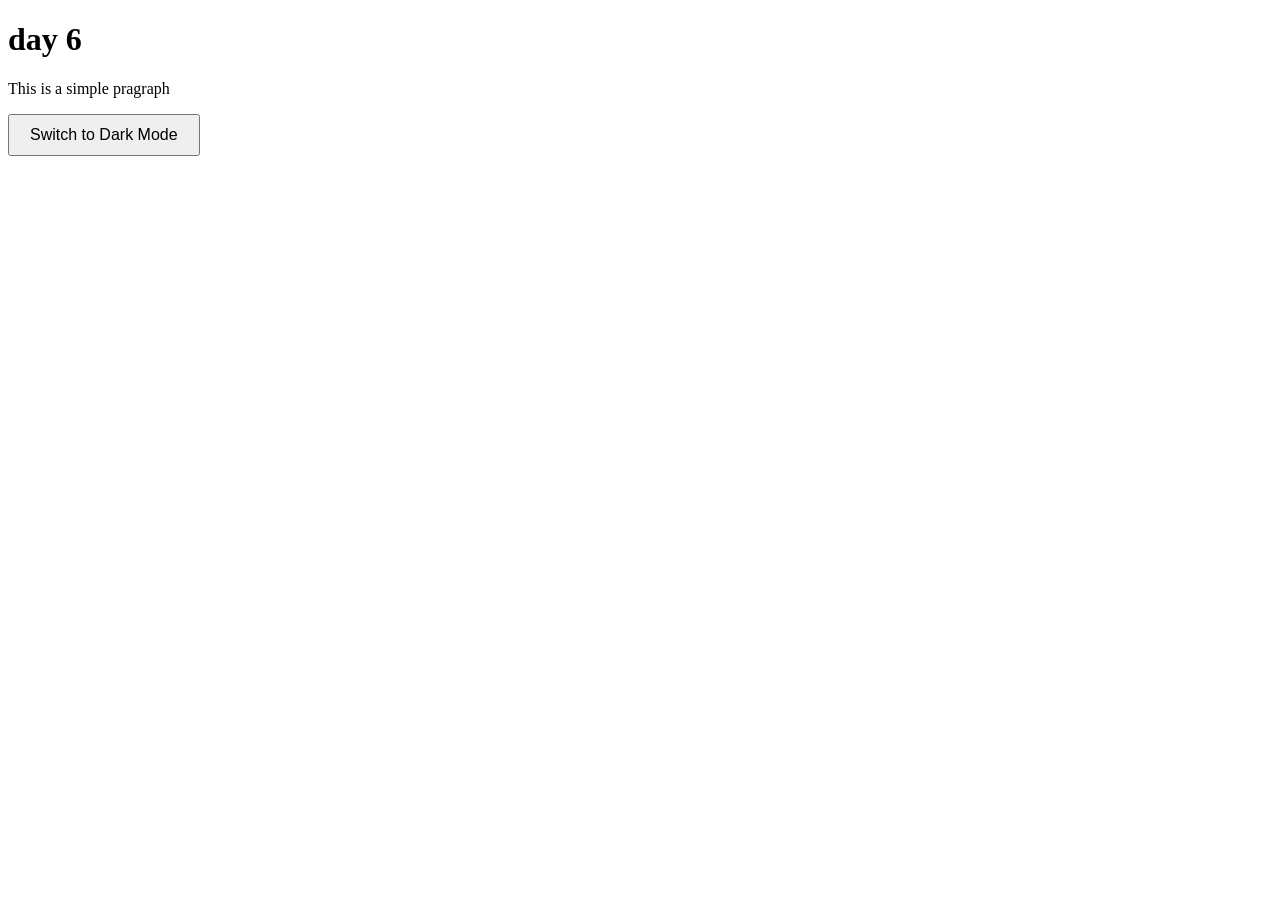
==== day_6/index.html @ d5f86172 "first commit" ====
<!DOCTYPE html>
<html lang="en">
<head>
    <meta charset="UTF-8">
    <meta name="viewport" content="width=device-width, initial-scale=1.0">
    <title>Document</title>
    <link rel="stylesheet" href="style.css">
</head>
<body>
    <h1 id="id">day 6</h1>
    <p>This is a simple pragraph</p>
    <button id="buttonid">Switch to Dark Mode</button>
    <script>
    const heading= document.getElementById("id");

    //console.log(heading);
    //console.log(heading.innerText);
    // heading.innerText= "this is heading";
    //heading.style.color ="blue";
    //const button=document.getElementById("buttonid");
    //button.disabled=true;
    //button.innerText="I am diasable";           
    //button.style.background="black";
    //button.style.color="white";
    const button= document.getElementById("buttonid");
    button.addEventListener("click",function(){
        document.body.classList.toggle("dark-mode");
        if (document.body.classList.contains("dark-mode")) {
            button.innerText = "Switch to Light Mode";
        } else {
            button.innerText = "Switch to Dark Mode";
        }
    });

    // button.disabled=true;
    // button.innerText="I am diasable";

    

</script>
</body>

</html>
---- day_6/style.css ----
:root {
    --text-color: black;
    --bg-color: white;
}

.dark-mode {
    --text-color: white;
    --bg-color: black;
}

body {
    background-color: var(--bg-color);
    color: var(--text-color);
    transition: background-color 0.3s, color 0.3s;
}

button {
    padding: 10px 20px;
    font-size: 16px;
    cursor: pointer;
}
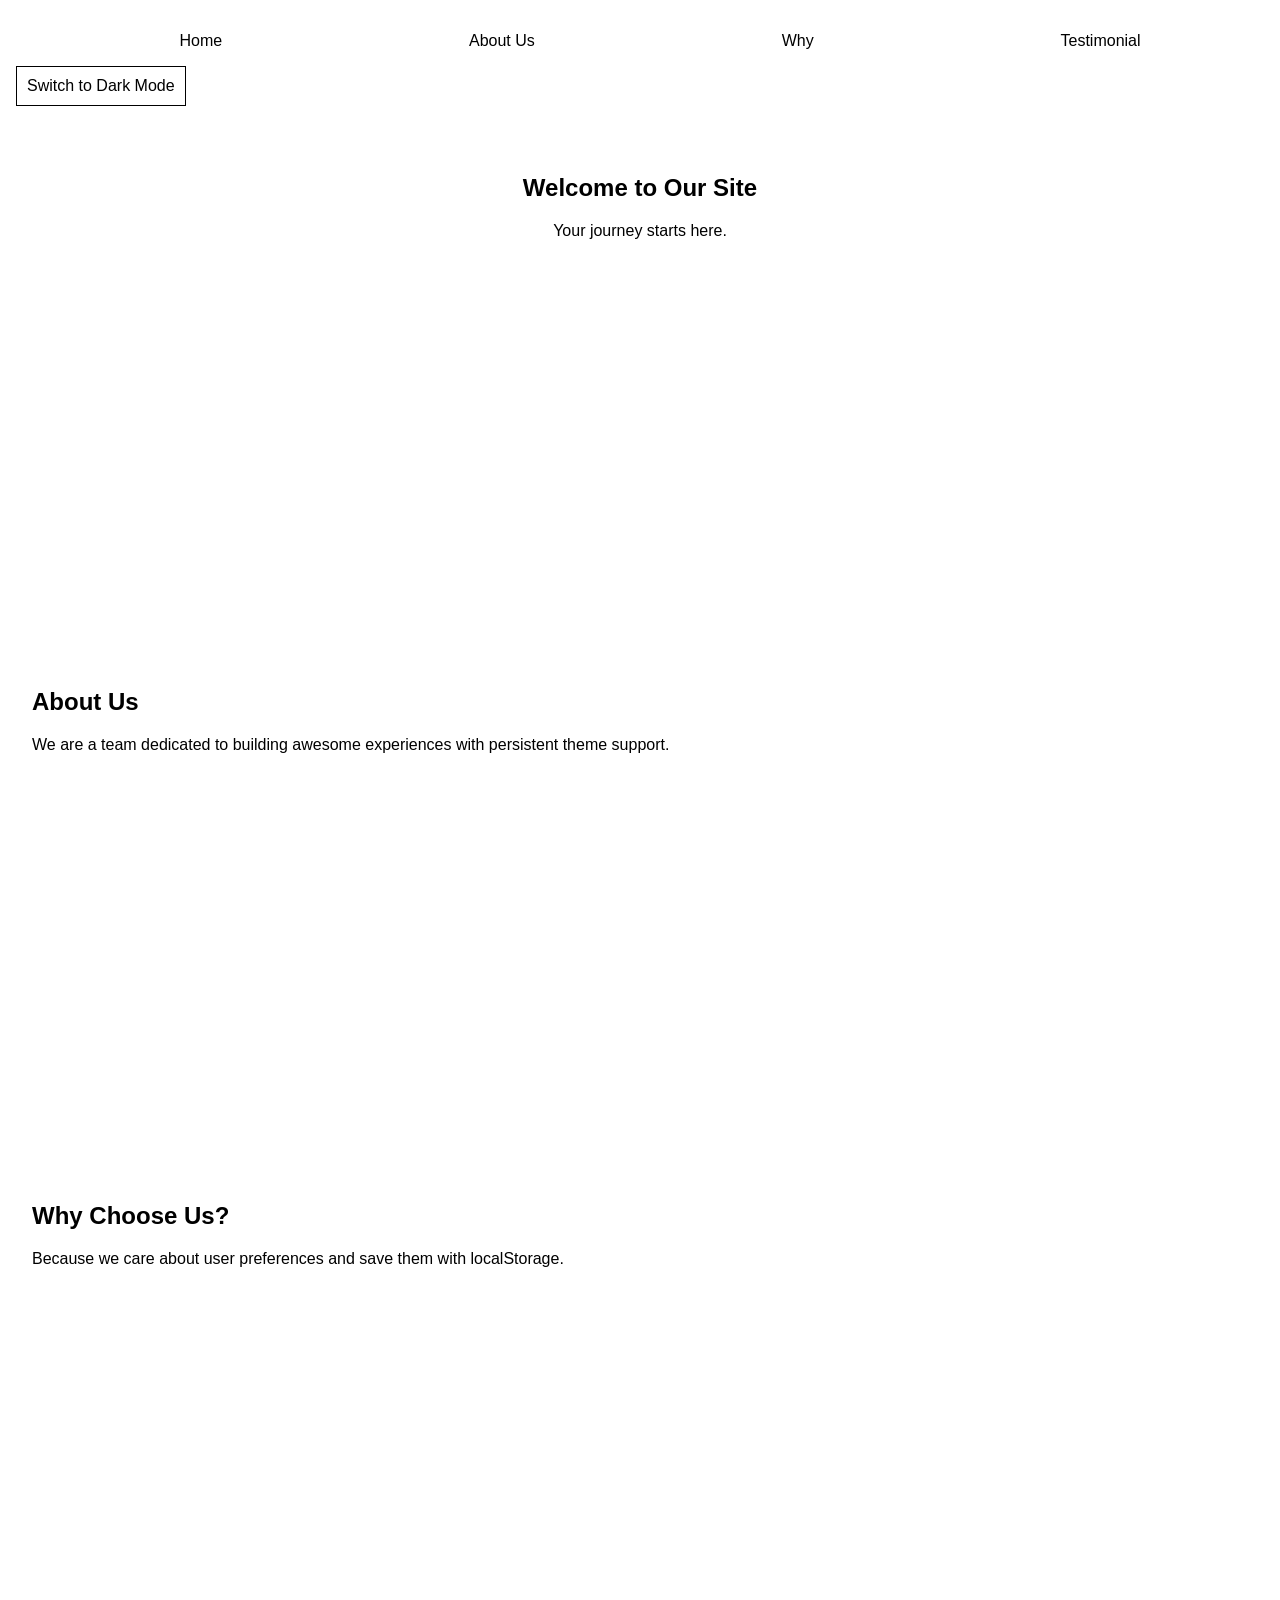
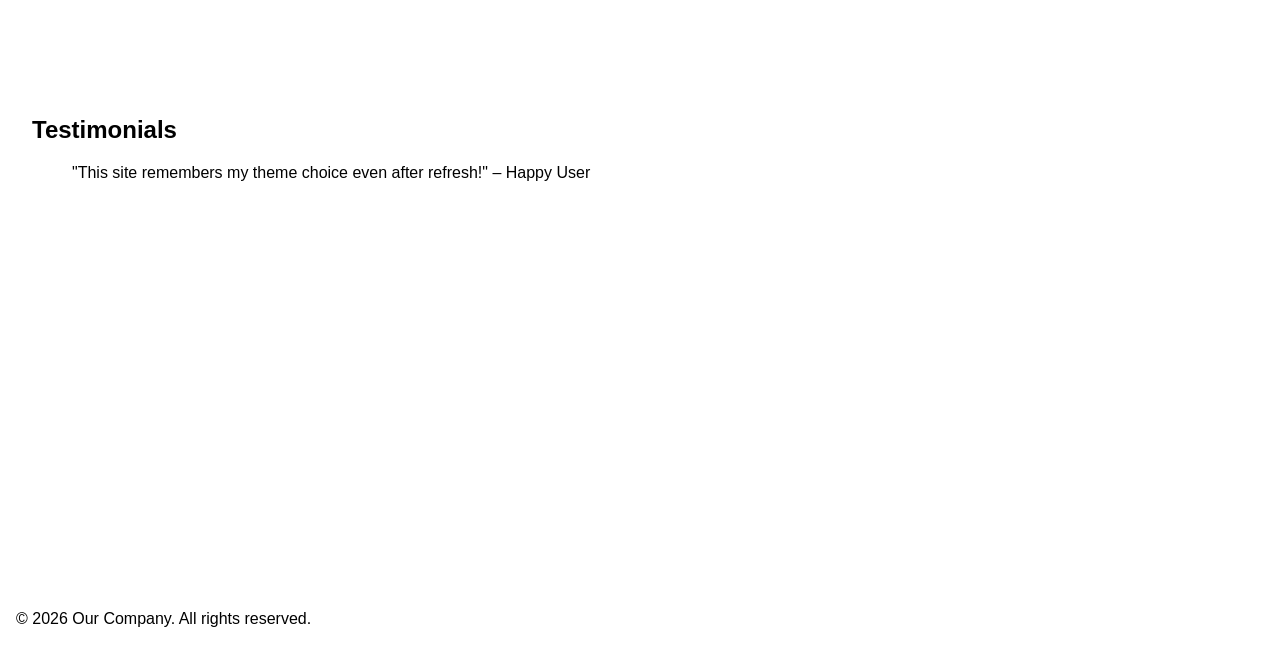
==== commit 30313c1b: "added project files" ====
--- a/day_6/index.html
+++ b/day_6/index.html
@@ -3,41 +3,72 @@
 <head>
     <meta charset="UTF-8">
     <meta name="viewport" content="width=device-width, initial-scale=1.0">
-    <title>Document</title>
+    <title>Dark Mode Website</title>
     <link rel="stylesheet" href="style.css">
 </head>
 <body>
-    <h1 id="id">day 6</h1>
-    <p>This is a simple pragraph</p>
-    <button id="buttonid">Switch to Dark Mode</button>
+    <header>
+        <nav>
+            <ul>
+                <li><a href="#hero">Home</a></li>
+                <li><a href="#about">About Us</a></li>
+                <li><a href="#why">Why</a></li>
+                <li><a href="#testimonial">Testimonial</a></li>
+            </ul>
+            <button id="buttonid">Switch to Dark Mode</button>
+        </nav>
+    </header>
+
+    <section id="hero">
+        <h1>Welcome to Our Site</h1>
+        <p>Your journey starts here.</p>
+    </section>
+
+    <section id="about">
+        <h2>About Us</h2>
+        <p>We are a team dedicated to building awesome experiences with persistent theme support.</p>
+    </section>
+
+    <section id="why">
+        <h2>Why Choose Us?</h2>
+        <p>Because we care about user preferences and save them with localStorage.</p>
+    </section>
+
+    <section id="testimonial">
+        <h2>Testimonials</h2>
+        <blockquote>
+            "This site remembers my theme choice even after refresh!" – Happy User
+        </blockquote>
+    </section>
+
+    <footer>
+        <p>&copy; 2026 Our Company. All rights reserved.</p>
+    </footer>
+
     <script>
-    const heading= document.getElementById("id");
+    document.addEventListener('DOMContentLoaded', function() {
+        const button = document.getElementById('buttonid');
+        const saved = localStorage.getItem('theme');
+        if (saved === 'dark') {
+            document.body.classList.add('dark-mode');
+            button.innerText = 'Switch to Light Mode';
+        } else {
+            button.innerText = 'Switch to Dark Mode';
+        }
 
-    //console.log(heading);
-    //console.log(heading.innerText);
-    // heading.innerText= "this is heading";
-    //heading.style.color ="blue";
-    //const button=document.getElementById("buttonid");
-    //button.disabled=true;
-    //button.innerText="I am diasable";           
-    //button.style.background="black";
-    //button.style.color="white";
-    const button= document.getElementById("buttonid");
-    button.addEventListener("click",function(){
-        document.body.classList.toggle("dark-mode");
-        if (document.body.classList.contains("dark-mode")) {
-            button.innerText = "Switch to Light Mode";
-        } else {
-            button.innerText = "Switch to Dark Mode";
-        }
+        button.addEventListener('click', function() {
+            document.body.classList.toggle('dark-mode');
+            if (document.body.classList.contains('dark-mode')) {
+                button.innerText = 'Switch to Light Mode';
+                localStorage.setItem('theme', 'dark');
+            } else {
+                button.innerText = 'Switch to Dark Mode';
+                localStorage.setItem('theme', 'light');
+            }
+        });
     });
+    </script>
 
-    // button.disabled=true;
-    // button.innerText="I am diasable";
-
-    
-
-</script>
 </body>
 
 </html>
--- a/day_6/style.css
+++ b/day_6/style.css
@@ -12,6 +12,64 @@
     background-color: var(--bg-color);
     color: var(--text-color);
     transition: background-color 0.3s, color 0.3s;
+    font-family: Arial, sans-serif;
+    margin: 0;
+    padding: 0;
+}
+
+/* header and footer now follow theme variables */
+header,
+footer {
+    background-color: var(--bg-color);
+    color: var(--text-color);
+    padding: 1rem;
+}
+
+nav ul {
+    list-style: none;
+    display: flex;
+    justify-content: space-around;
+}
+
+nav a {
+    color: var(--text-color);
+    text-decoration: none;
+}
+#theme-toggle, #buttonid {
+    background-color: var(--bg-color);
+    color: var(--text-color);
+    border: 1px solid var(--text-color);
+    padding: 10px;
+    cursor: pointer;
+}
+
+body.dark-mode #buttonid {
+    /* optionally adjust border or shade in dark mode */
+    border-color: var(--text-color);
+}
+section {
+    padding: 2rem;
+    min-height: 50vh;
+    background-color: var(--bg-color);
+}
+
+#hero {
+    text-align: center;
+}
+
+/* sections share same background now; individual styling can be added if needed */
+
+
+form {
+    display: flex;
+    flex-direction: column;
+    max-width: 400px;
+    margin: 0 auto;
+}
+
+input, textarea {
+    margin-bottom: 10px;
+    padding: 10px;
 }
 
 button {
